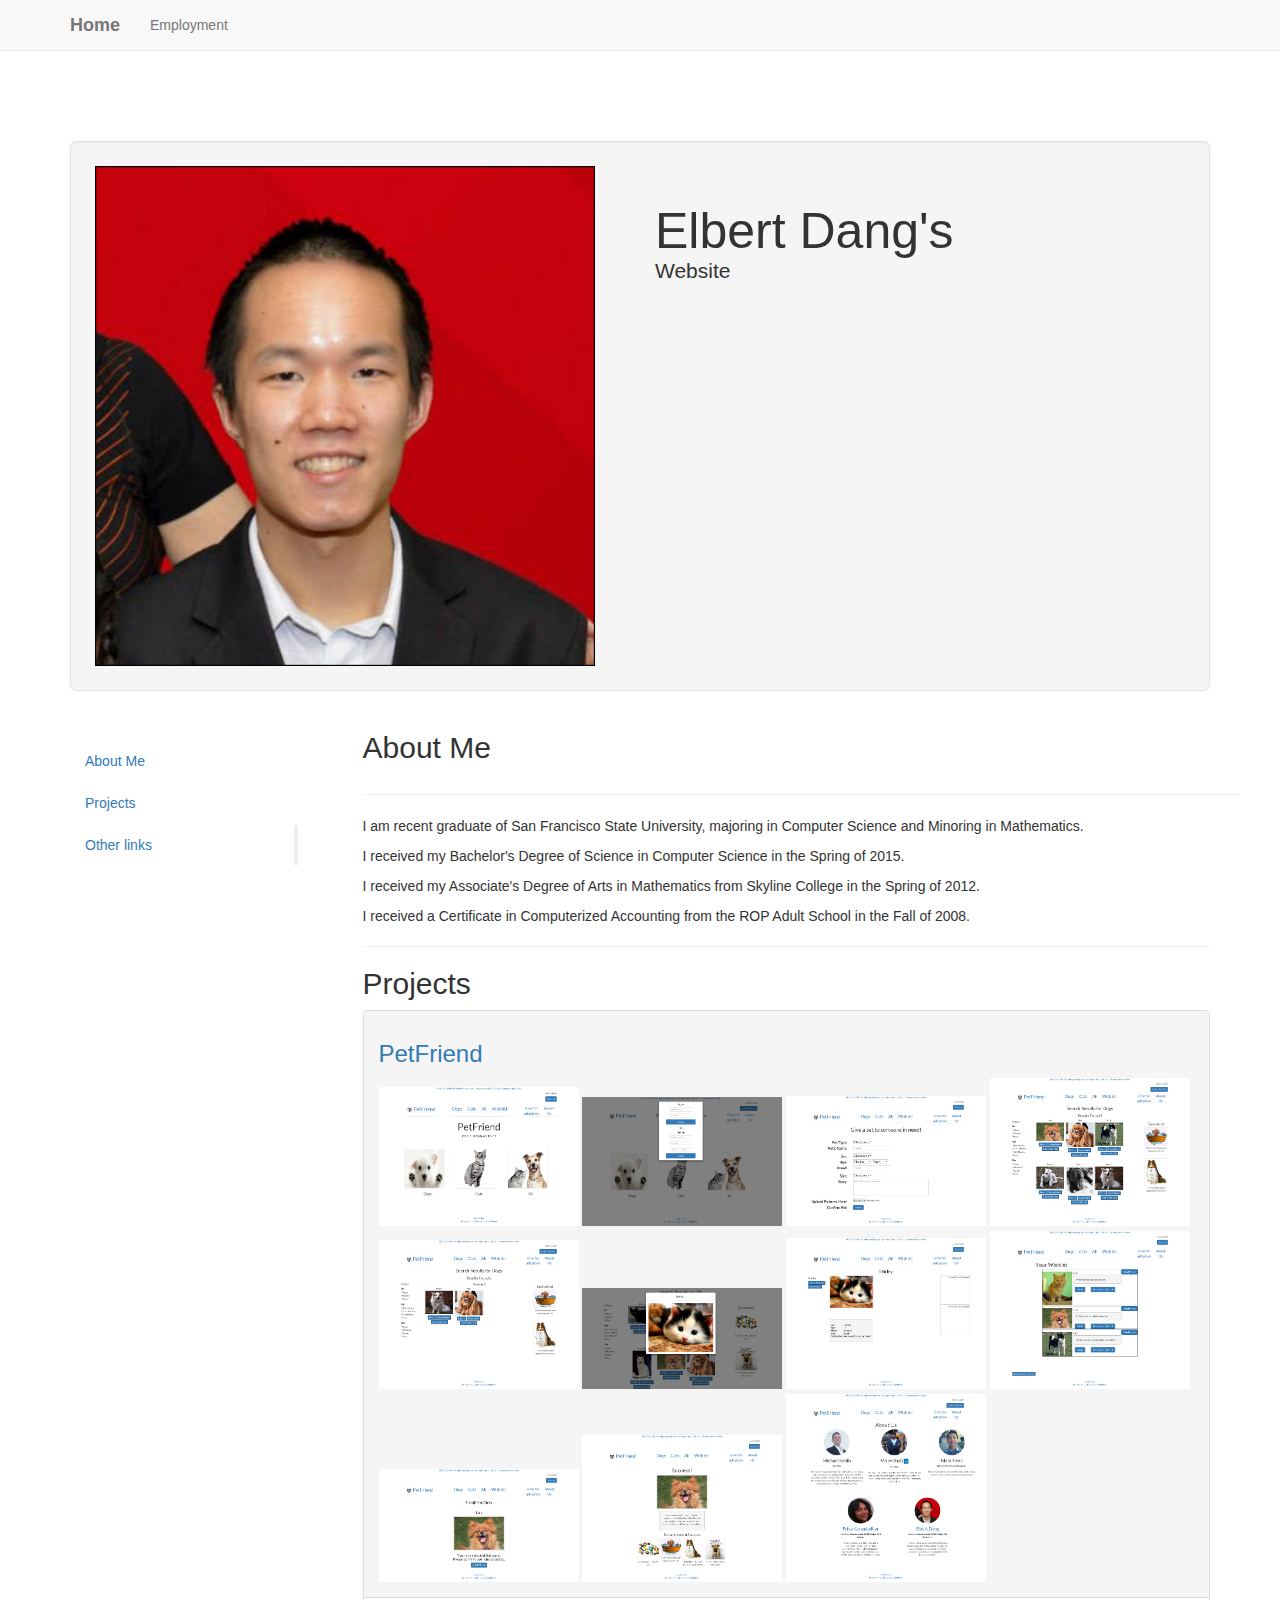
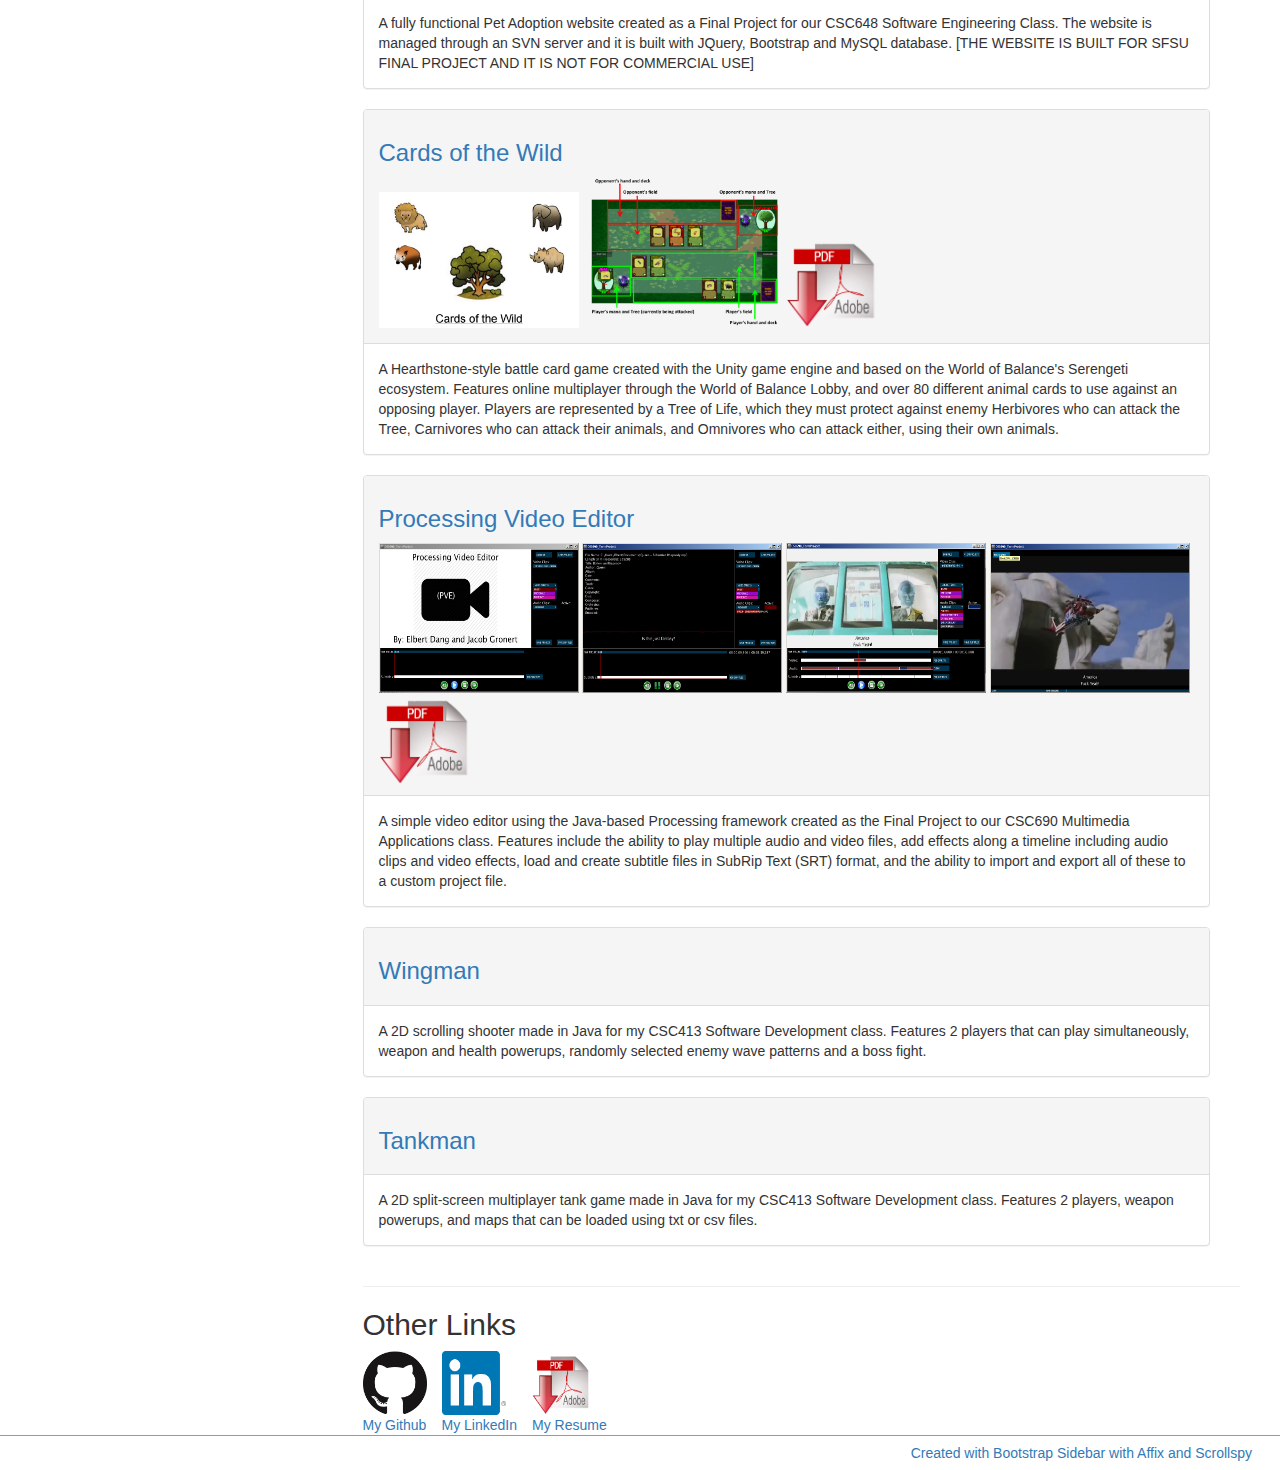
==== index.html @ b055cc34 "Page adjustments" ====
<!--<!DOCTYPE html>-->
<html lang="en">
    <head>
        <meta http-equiv="content-type" content="text/html; charset=UTF-8"> 
        <title>Elbert Dang's Website</title>
        <meta name="generator" content="Bootply" />
        <meta name="viewport" content="width=device-width, initial-scale=1, maximum-scale=1">
        <link href="assets/bootstrap.min.css" rel="stylesheet">
        <!--<link rel="stylesheet" href="http://maxcdn.bootstrapcdn.com/bootstrap/3.3.4/css/bootstrap.min.css">-->
        <link href="assets/style.css" rel="stylesheet">
        <link href="assets/ekko-lightbox.css" rel="stylesheet">
        <link rel="icon" type="image/ico" href="imgs/avatar2c.ico">
        <!--[if lt IE 9]>
          <script src="//html5shim.googlecode.com/svn/trunk/html5.js"></script>
        <![endif]-->


        <!-- CSS code from Bootply.com editor -->
        <style type="text/css">

            @media screen and (min-width: 768px) {
                #masthead h1 {
                    font-size: 50px;
                }
            }

            @media (min-width: 979px) {
                #sidebar.affix-top {
                    position: static;
                    margin-top:30px;
                    width:228px;
                }

                #sidebar.affix {
                    position: fixed;
                    top:70px;
                    width:228px;
                }
            }
        </style>
    </head>

    <!-- HTML code from Bootply.com editor -->

    <body  >


        <header class="navbar navbar-default navbar-fixed-top" role="banner">
            <div class="container">
                <div class="navbar-header">
                    <button class="navbar-toggle" type="button" data-toggle="collapse" data-target=".navbar-collapse">
                        <span class="sr-only">Toggle navigation</span>
                        <span class="icon-bar"></span>
                        <span class="icon-bar"></span>
                        <span class="icon-bar"></span>
                    </button>
                    <a href="/" class="navbar-brand active"><strong>Home</strong></a>
                </div>
                <nav class="collapse navbar-collapse" role="navigation">
                    <ul class="nav navbar-nav">
                        <li>
                            <a href="employment.html">Employment</a>
                        </li>
                    </ul>
                </nav>
            </div>
        </header>

        <div id="masthead">  
            <div class="container">
                <div class="row">

                    <div class="col-md-12">
                        <div class="well well-lg"> 
                            <div class="row">
                                <div class="col-sm-6">
                                    <img src="imgs/avatar2.png" class="img-responsive" width="500" height="500">
                                </div>
                                <div class="col-sm-6">
                                    <h1>Elbert Dang's
                                        <p class="lead">Website</p>
                                    </h1>
                                </div>
                            </div>
                        </div>
                    </div>

                </div> 
            </div><!-- /cont -->
        </div>

        <!-- Begin Body -->
        <div class="container">
            <div class="row">
                <div class="col-md-3" id="leftCol">

                    <ul class="nav nav-stacked" id="sidebar">
                        <li><a href="#sec0">About Me</a></li>
                        <li><a href="#sec2">Projects</a></li>
                        <li><a href="#sec3">Other links</a></li>
                    </ul>

                </div>  
                <div class="col-md-9">
                    <h2 id="sec0">About Me</h2>

                    <hr class="col-md-12">
                    <p>I am recent graduate of San Francisco State University, majoring in Computer Science and Minoring in Mathematics. </p>
                    <p>I received my Bachelor's Degree of Science in Computer Science in the Spring of 2015.</p>
                    <p>I received my Associate's Degree of Arts in Mathematics from Skyline College in the Spring of 2012.</p>
                    <p>I received a Certificate in Computerized Accounting from the ROP Adult School in the Fall of 2008.</p>

                    <hr>
                    <h2 id="sec2">Projects</h2>
                    <div class="row">  
                        <div class="col-md-12">
                            <div class="panel panel-default">
                                <div class="panel-heading">
                                    <a href="http://sfsuswe.com/~s15g10/" target="_blank">
                                        <h3>PetFriend</h3>                                        
                                    </a>
                                    <a class="images" href="imgs/PetFriend/Home.png" data-toggle="lightbox" data-gallery="PetFriend" data-title="Home Page">
                                    <img class="img-responsive" src="imgs/PetFriend/Home.png" alt="Pet" width="200" height="150">
                                    </a>
                                    <a class="images" href="imgs/PetFriend/LoginSignUp.png" data-toggle="lightbox" data-gallery="PetFriend" data-title="Login/Sign Up popup">
                                    <img class="img-responsive" src="imgs/PetFriend/LoginSignUp.png" alt="Pet" width="200" height="150">
                                    </a>                                    
                                    <a class="images" href="imgs/PetFriend/Adoption.png" data-toggle="lightbox" data-gallery="PetFriend" data-title="Adoption Page (Once Logged In)">
                                        <img class="img-responsive" src="imgs/PetFriend/Adoption.png" alt="Pet" width="200" height="150">
                                    </a>
                                    <a class="images" href="imgs/PetFriend/Search.png" data-toggle="lightbox" data-gallery="PetFriend" data-title="Search">
                                    <img class="img-responsive" src="imgs/PetFriend/Search.png" alt="Pet" width="200" height="150">
                                    </a>
                                    <a class="images" href="imgs/PetFriend/Filters.png" data-toggle="lightbox" data-gallery="PetFriend" data-title="Real-Time Filters">
                                    <img class="img-responsive" src="imgs/PetFriend/Filters.png" alt="Pet" width="200" height="150">
                                    </a>
                                    <a class="images" href="imgs/PetFriend/PhotoViewer.png" data-toggle="lightbox" data-gallery="PetFriend" data-title="Click on Pictures for Photo Viewer - Able to use arrow keys or click left/right">
                                    <img class="img-responsive" src="imgs/PetFriend/PhotoViewer.png" alt="Pet" width="200" height="150">
                                    </a>
                                    <a class="images" href="imgs/PetFriend/Details.png" data-toggle="lightbox" data-gallery="PetFriend" data-title="Pet Details Page">
                                    <img class="img-responsive" src="imgs/PetFriend/Details.png" alt="Pet" width="200" height="150">
                                    </a>
                                    <a class="images" href="imgs/PetFriend/Wishlist.png" data-toggle="lightbox" data-gallery="PetFriend" data-title="Wishlist Saved per Login">
                                    <img class="img-responsive" src="imgs/PetFriend/Wishlist.png" alt="Pet" width="200" height="150">
                                    </a>
                                    <a class="images" href="imgs/PetFriend/Confirm.png" data-toggle="lightbox" data-gallery="PetFriend" data-title="Adoption Confirmation">
                                    <img class="img-responsive" src="imgs/PetFriend/Confirm.png" alt="Pet" width="200" height="150">
                                    </a>
                                    <a class="images" href="imgs/PetFriend/Success.png" data-toggle="lightbox" data-gallery="PetFriend" data-title="Adoption Success Page">
                                    <img class="img-responsive" src="imgs/PetFriend/Success.png" alt="Pet" width="200" height="150">
                                    </a>
                                    <a class="images" href="imgs/PetFriend/About.png" data-toggle="lightbox" data-gallery="PetFriend" data-title="About Us">
                                    <img class="img-responsive" src="imgs/PetFriend/About.png" alt="Pet" width="200" height="150">
                                    </a>
                                    <!--<img src="imgs/logo_Sparkpoint.png" alt="SparkpointLogo" width="280" height="72">-->
                                </div>
                                <div class="panel-body">
                                    A fully functional Pet Adoption website created as a Final Project for our CSC648 Software Engineering Class. The website is managed through an SVN server and it is built with JQuery, Bootstrap and MySQL database. [THE WEBSITE IS BUILT FOR SFSU FINAL PROJECT AND IT IS NOT FOR COMMERCIAL USE]
                                </div>
                            </div>
                        </div>
                        <div class="col-md-12">
                            <div class="panel panel-default">
                                <div class="panel-heading">
                                    <a href="http://smurf.sfsu.edu/~wob/" target="_blank">
                                        <h3>Cards of the Wild</h3>
                                    </a>
                                    
                                    <a class="images" href="imgs/CoW/CoW.png" data-toggle="lightbox" data-gallery="cow">
                                    <img class="img-responsive" src="imgs/CoW/CoW.png" alt="CoW" width="200" height="150">
                                    </a>
                                    <a class="images" href="imgs/CoW/field.png" data-toggle="lightbox" data-gallery="cow" data-title="Playing field">
                                        <img class="img-responsive" src="imgs/CoW/field.png" alt="field" width="200" height="150">
                                    </a>
                                    <a class="images" href="imgs/CoW/Elbert Final Individual Documentation.pdf"  target="_blank">
                                        <img class="img-responsive" src="imgs/logo/PDFdl.gif" alt="Individual Documentation" width="100" height="150">
                                    </a>
                                </div>
                                <div class="panel-body">
                                    A Hearthstone-style battle card game created with the Unity game engine and based 
                                    on the World of Balance's Serengeti ecosystem. Features online multiplayer through
                                    the World of Balance Lobby, and over 80 different animal cards to use against an
                                    opposing player. Players are represented by a Tree of Life, which they must protect
                                    against enemy Herbivores who can attack the Tree, Carnivores who can attack their
                                    animals, and Omnivores who can attack either, using their own animals.
                                </div>
                            </div>
                        </div>
                        <div class="col-md-12">
                            <div class="panel panel-default">
                                <div class="panel-heading">
                                    <a href="http://mirix5.github.io/processingvideoeditor/" target="_blank">
                                        <h3>Processing Video Editor</h3>
                                    </a>
                                    <a class="images" href="imgs/PVE/PVE.png" data-toggle="lightbox" data-gallery="pve">
                                    <img src="imgs/PVE/PVE.png" alt="PVEDefault" width="200" height="150">
                                    </a>
                                    <a class="images" href="imgs/PVE/AudOnly.png" data-toggle="lightbox" data-gallery="pve" data-title="Audio Only Mode">
                                        <img src="imgs/PVE/AudOnly.png" alt="PVEDefault" width="200" height="150">
                                    </a>
                                    <a class="images" href="imgs/PVE/VidEffects.png" data-toggle="lightbox" data-gallery="pve" data-title="Customizable Video effects on Timeline">
                                        <img src="imgs/PVE/VidEffects.png" alt="PVEDefault" width="200" height="150">
                                    </a>
                                    <a class="images" href="imgs/PVE/fullscreen.png" data-toggle="lightbox" data-gallery="pve" data-title="Fullscreen Mode">
                                        <img src="imgs/PVE/fullscreen.png" alt="PVEDefault" width="200" height="150">
                                    </a>
                                    <a class="images" href="imgs/PVE/PVE Project Report.pdf"  target="_blank">
                                        <img class="img-responsive" src="imgs/logo/PDFdl.gif" alt="Project Report" width="100" height="150">
                                    </a>
                                </div>
                                <div class="panel-body">
                                    A simple video editor using the Java-based Processing framework created as the 
                                    Final Project to our CSC690 Multimedia Applications class. Features include the 
                                    ability to play multiple audio and video files, add effects along a timeline 
                                    including audio clips and video effects, load and create subtitle files in SubRip 
                                    Text (SRT) format, and the ability to import and export all of these to a custom 
                                    project file.
                                </div>
                            </div>
                        </div>
                        <div class="col-md-12">
                            <div class="panel panel-default">
                                <div class="panel-heading">
                                    <a href="wingman.html" target="_blank">
                                        <h3>Wingman</h3>                                        
                                    </a>
                                    <!--<img src="imgs/logo_Sparkpoint.png" alt="SparkpointLogo" width="280" height="72">-->
                                </div>
                                <div class="panel-body">
                                    A 2D scrolling shooter made in Java for my CSC413 Software Development class.
                                    Features 2 players that can play simultaneously, weapon and health powerups,
                                    randomly selected enemy wave patterns and a boss fight.
                                </div>
                            </div>
                        </div>
                        <div class="col-md-12">
                            <div class="panel panel-default">
                                <div class="panel-heading">
                                    <a href="tankgame.html" target="_blank">
                                        <h3>Tankman</h3>
                                    </a>
                                </div>
                                <div class="panel-body">
                                    A 2D split-screen multiplayer tank game made in Java for my CSC413 Software Development
                                    class. Features 2 players, weapon powerups, and maps that can be loaded using txt or csv
                                    files.
                                </div>
                            </div>
                        </div>
                    </div>


                    <hr class="col-md-12">


                    <h2 id="sec3">Other Links</h2>
                    <div style="float:left; display:inline-block;">
                        <div style="float:left; margin-right: 15px;">
                            <a href="https://github.com/NetNGames" target="_blank">
                                <img src="imgs/logo/GitHub.png" alt="Git" width="64" height="64">
                                <div class="caption">
                                    My Github
                                </div>
                            </a>

                        </div>
                        <div style="float:left; margin-right: 15px;">
                            <a href="https://www.linkedin.com/pub/elbert-dang/91/34b/873" target="_blank">
                                <img src="imgs/logo/In.png" alt="Linked" width="64" height="64">
                                <div class="caption">
                                    My LinkedIn
                                </div>
                            </a>
                        </div>
                        <div style="float:left; margin-right: 15px;">
                            <a href="assets/Elbert Resume.pdf" target="_blank">
                                <img src="imgs/logo/PDFdl.gif" alt="AdobePDF" width="64" height="64">
                                <div class="caption">
                                    My Resume
                                </div>                                
                            </a>
                        </div>
                    </div>
                </div> 
            </div>
        </div>








        <!-- JavaScript jQuery code from Bootply.com editor -->
        <script type='text/javascript' src="//ajax.googleapis.com/ajax/libs/jquery/2.0.2/jquery.min.js"></script>
        <script type='text/javascript' src="assets/bootstrap.min.js"></script>
        <script type='text/javascript'>

            $(document).ready(function() {

                $('#sidebar').affix({
                    offset: {
                        top: 235
                    }
                });

                var $body = $(document.body);
                var navHeight = $('.navbar').outerHeight(true) + 10;
                $body.scrollspy({
                    target: '#leftCol',
                    offset: navHeight
                });

                /* smooth scrolling sections */
                $('a[href*=#]:not([href=#])').click(function() {
                    if (location.pathname.replace(/^\//, '') == this.pathname.replace(/^\//, '') && location.hostname == this.hostname) {
                        var target = $(this.hash);
                        target = target.length ? target : $('[name=' + this.hash.slice(1) + ']');
                        if (target.length) {
                            $('html,body').animate({
                                scrollTop: target.offset().top - 50
                            }, 1000);
                            return false;
                        }
                    }
                });

            });

        </script>
        <script src="assets/jquery.js"></script>
        <script src="assets/bootstrap.min.js"></script>
        <script src="assets/ekko-lightbox.js"></script>

        <script type="text/javascript">
            $(document).ready(function ($) {
                // delegate calls to data-toggle="lightbox"
                $(document).delegate('*[data-toggle="lightbox"]', 'click', function(event) {
                    event.preventDefault();
                    return $(this).ekkoLightbox({
                        onShown: function() {
                            if (window.console) {
                                return console.log('Checking our the events huh?');
                            }
                        },
						onNavigate: function(direction, itemIndex) {
                            if (window.console) {
                                return console.log('Navigating '+direction+'. Current item: '+itemIndex);
                            }
						}
                    });
                });



            });
        </script>
        <div id="footer">
            <ul>
                <li><a href="http://bootply.com/100983">Created with Bootstrap Sidebar with Affix and Scrollspy</a></li>
                <!--<li><a href="assets/bootply.html">Download template here</a></li>-->
            </ul>
        </div>
            </body>
</html>
---- assets/style.css ----
/* 
    Created on : May 26, 2015, 2:47:11 PM
    Author     : Elbert
*/

body {
    padding-top:50px;
}

#masthead {
    min-height:250px;
}

#masthead h1 {
    font-size: 30px;
    line-height: 1;
    padding-top:20px;
}

#masthead .well {
    margin-top:8%;
}

.navbar-bright {
    background-color:#111155;
    color:#fff;
}

.affix-top,.affix{
    position: static;
}

#sidebar li.active {
    border:0 #eee solid;
    border-right-width:4px;
}
div#footer
{
    clear: both;
    padding: .5em 1em;
    border-top: 1px solid #999;
    text-align: right;
}

div#footer ul
{
    padding: 0;
    margin: 0;
    list-style-type: none;
}

div#footer li
{
    display: inline;
    margin-right: 1em;
}
.images
{
    display:inline-block;
}
h4
{
    text-align: center;
}
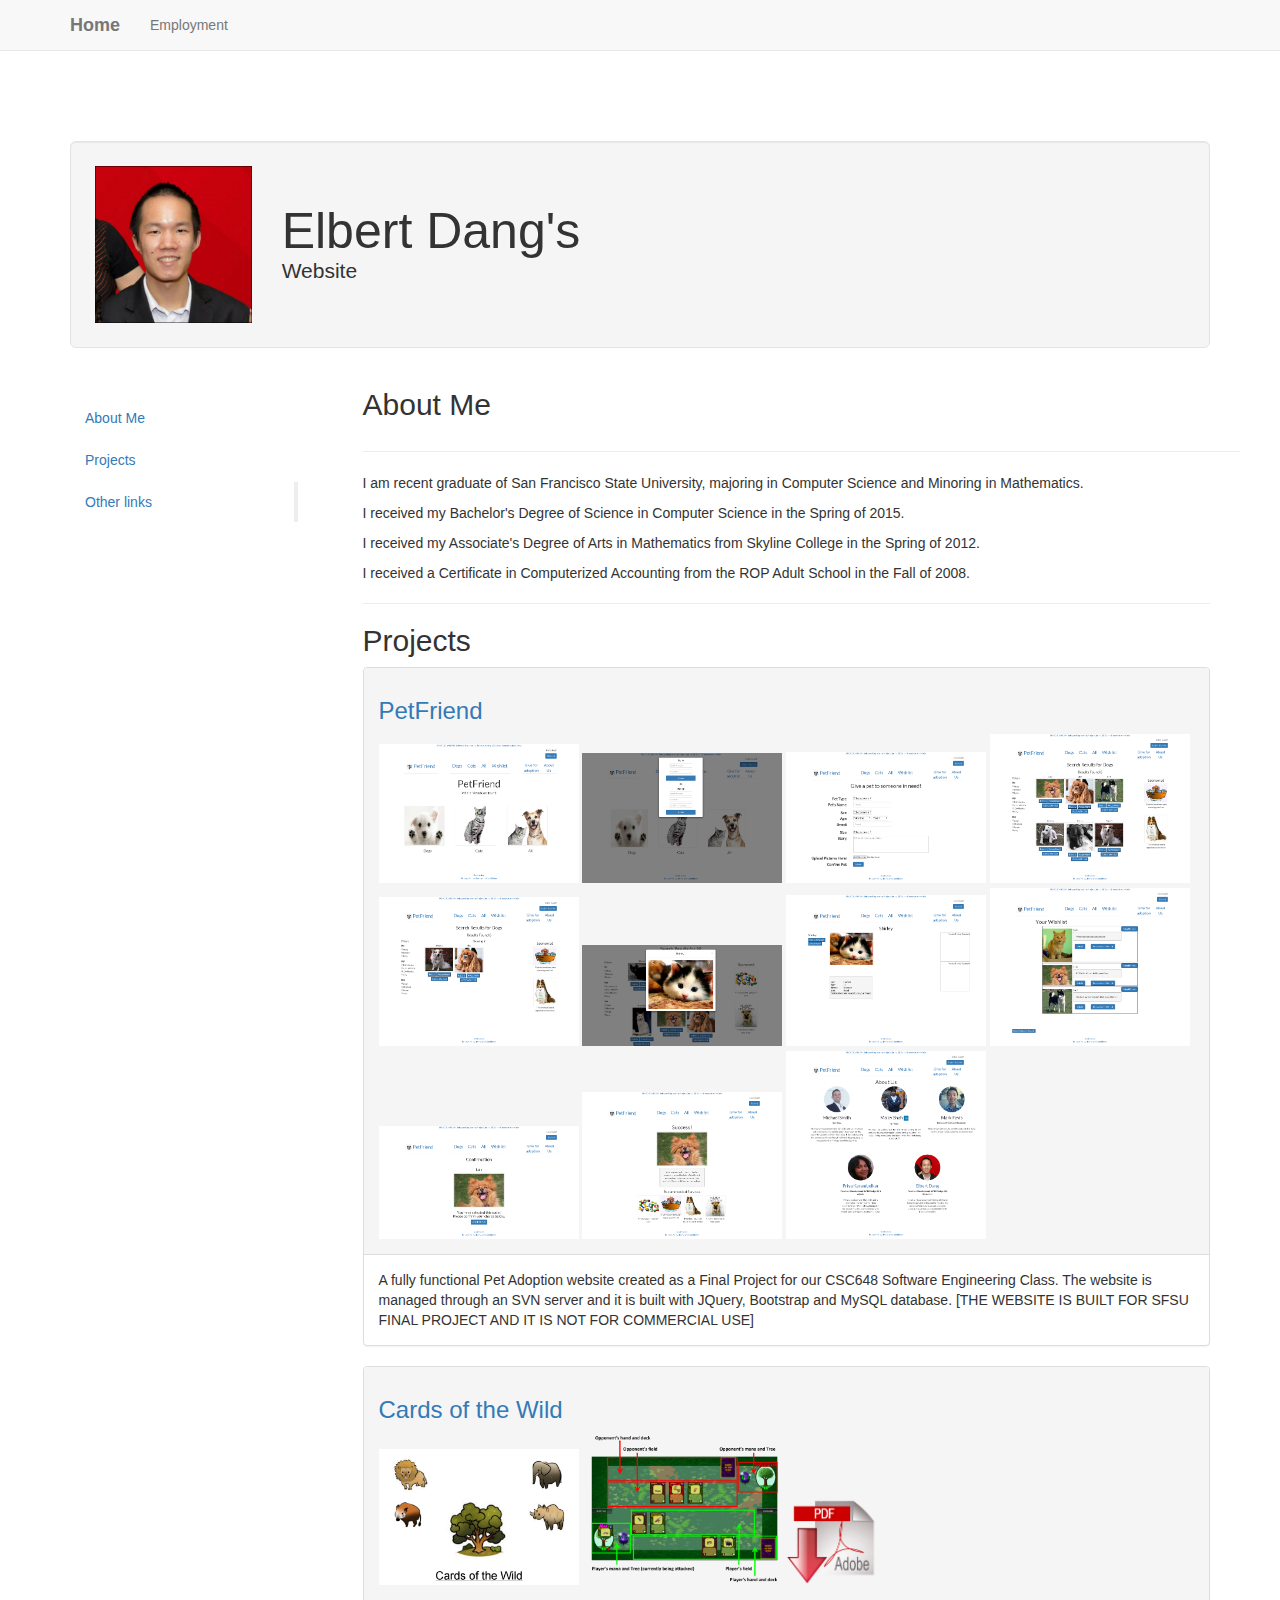
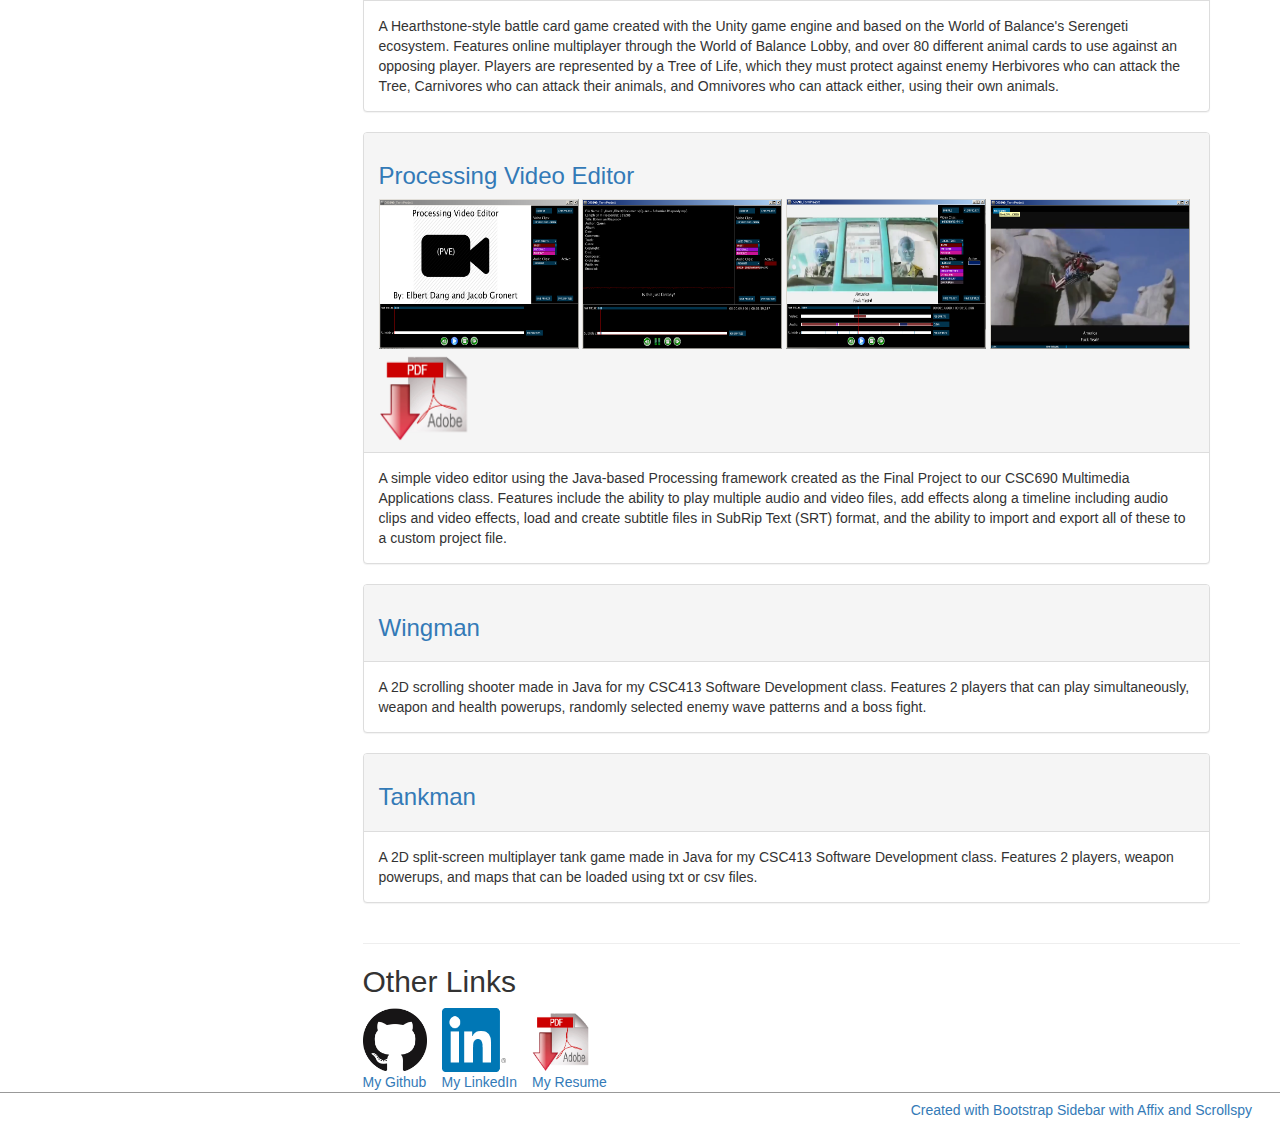
==== commit d1324cff: "Lightbox downgrade" ====
--- a/index.html
+++ b/index.html
@@ -9,7 +9,7 @@
         <!--<link rel="stylesheet" href="http://maxcdn.bootstrapcdn.com/bootstrap/3.3.4/css/bootstrap.min.css">-->
         <link href="assets/style.css" rel="stylesheet">
         <link href="assets/ekko-lightbox.css" rel="stylesheet">
-        <link rel="icon" type="image/ico" href="imgs/avatar2c.ico">
+        <link rel="icon" type="image/ico" href="imgs/avatar2c.png">
         <!--[if lt IE 9]>
           <script src="//html5shim.googlecode.com/svn/trunk/html5.js"></script>
         <![endif]-->
@@ -73,7 +73,7 @@
                     <div class="col-md-12">
                         <div class="well well-lg"> 
                             <div class="row">
-                                <div class="col-sm-6">
+                                <div class="col-sm-2">
                                     <img src="imgs/avatar2.png" class="img-responsive" width="500" height="500">
                                 </div>
                                 <div class="col-sm-6">
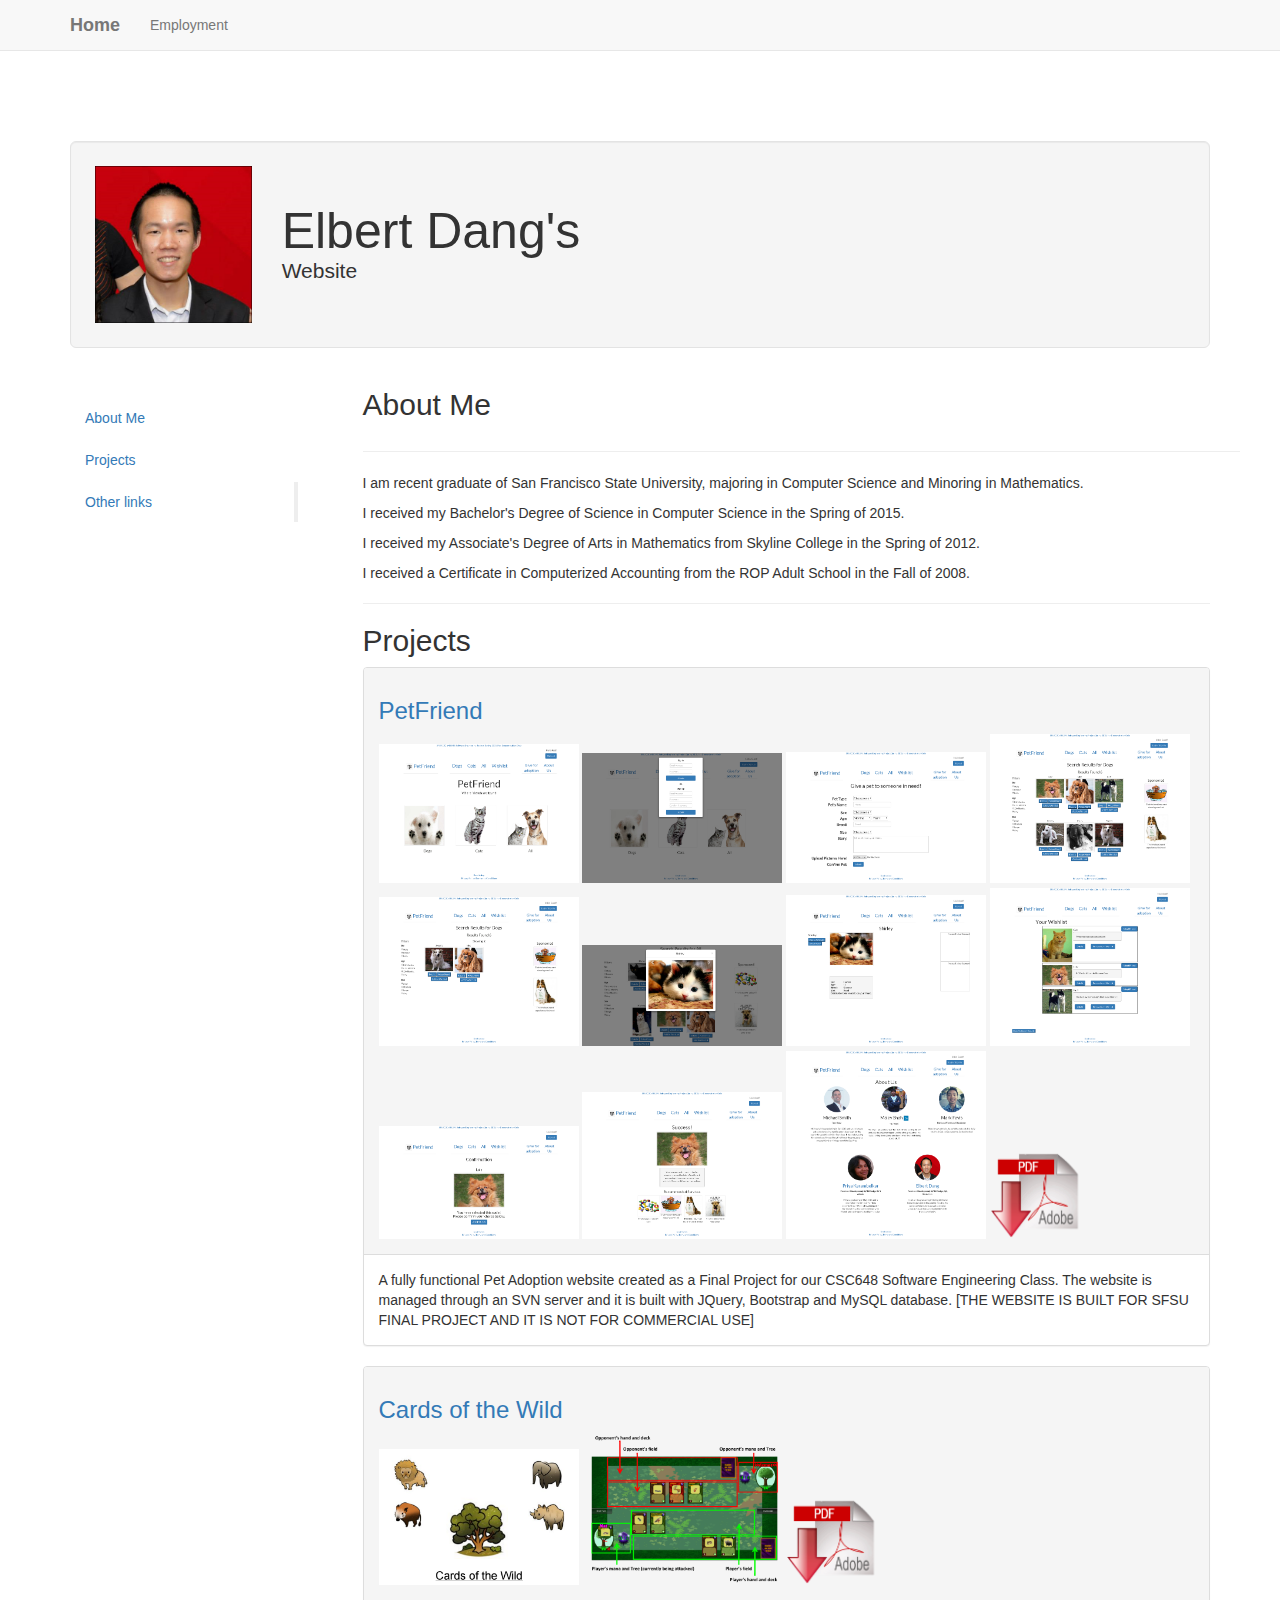
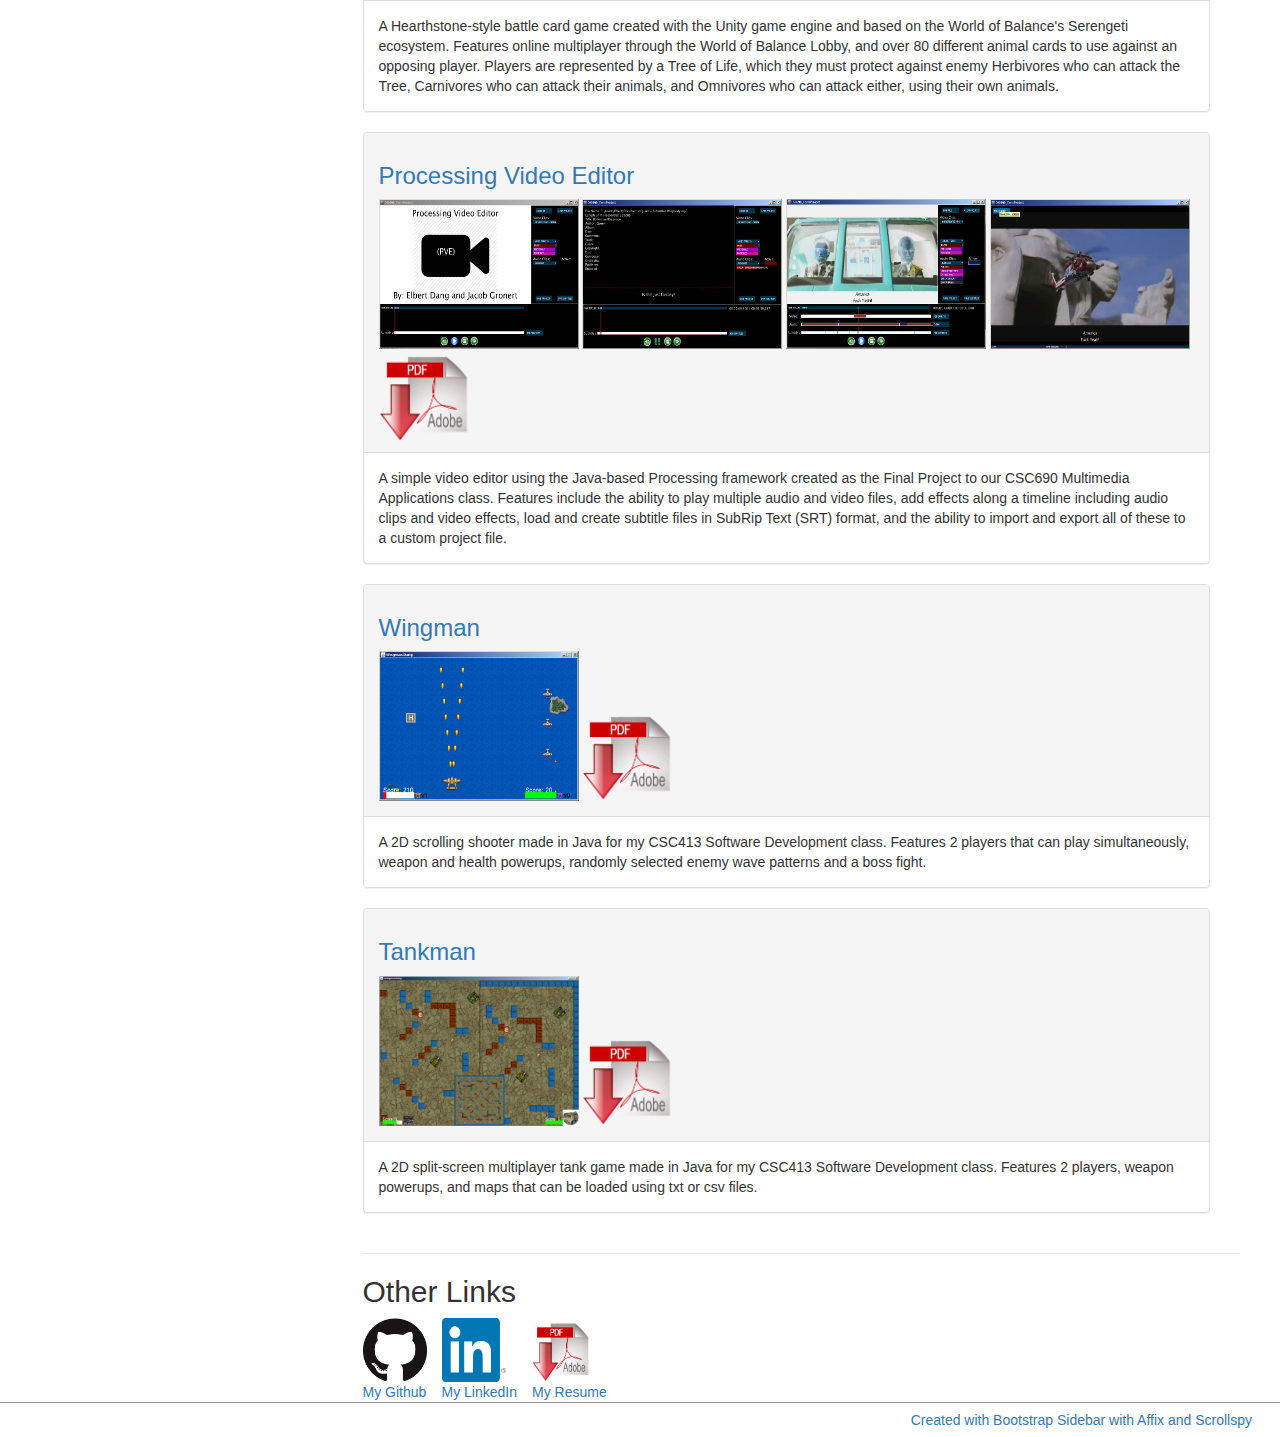
==== commit c34206f2: "Added Pictures and Documentation" ====
--- a/index.html
+++ b/index.html
@@ -152,7 +152,9 @@
                                     <a class="images" href="imgs/PetFriend/About.png" data-toggle="lightbox" data-gallery="PetFriend" data-title="About Us">
                                     <img class="img-responsive" src="imgs/PetFriend/About.png" alt="Pet" width="200" height="150">
                                     </a>
-                                    <!--<img src="imgs/logo_Sparkpoint.png" alt="SparkpointLogo" width="280" height="72">-->
+                                    <a class="images" href="imgs/Petfriend/Milestone3Group10.pdf"  target="_blank">
+                                        <img class="img-responsive" src="imgs/logo/PDFdl.gif" alt="Milestone3" width="100" height="150">
+                                    </a>
                                 </div>
                                 <div class="panel-body">
                                     A fully functional Pet Adoption website created as a Final Project for our CSC648 Software Engineering Class. The website is managed through an SVN server and it is built with JQuery, Bootstrap and MySQL database. [THE WEBSITE IS BUILT FOR SFSU FINAL PROJECT AND IT IS NOT FOR COMMERCIAL USE]
@@ -192,7 +194,7 @@
                                     <a href="http://mirix5.github.io/processingvideoeditor/" target="_blank">
                                         <h3>Processing Video Editor</h3>
                                     </a>
-                                    <a class="images" href="imgs/PVE/PVE.png" data-toggle="lightbox" data-gallery="pve">
+                                    <a class="images" href="imgs/PVE/PVE.png" data-toggle="lightbox" data-gallery="pve" data-title="Program Start">
                                     <img src="imgs/PVE/PVE.png" alt="PVEDefault" width="200" height="150">
                                     </a>
                                     <a class="images" href="imgs/PVE/AudOnly.png" data-toggle="lightbox" data-gallery="pve" data-title="Audio Only Mode">
@@ -224,7 +226,12 @@
                                     <a href="wingman.html" target="_blank">
                                         <h3>Wingman</h3>                                        
                                     </a>
-                                    <!--<img src="imgs/logo_Sparkpoint.png" alt="SparkpointLogo" width="280" height="72">-->
+                                    <a class="images" href="imgs/Games/Wingman.png" data-toggle="lightbox" data-gallery="wing">
+                                    <img class="img-responsive" src="imgs/Games/Wingman.png" alt="CoW" width="200" height="150">
+                                    </a>
+                                    <a class="images" href="imgs/Games/Elbert Class Presentation.pdf"  target="_blank">
+                                        <img class="img-responsive" src="imgs/logo/PDFdl.gif" alt="Presentation" width="100" height="150">
+                                    </a>
                                 </div>
                                 <div class="panel-body">
                                     A 2D scrolling shooter made in Java for my CSC413 Software Development class.
@@ -238,6 +245,12 @@
                                 <div class="panel-heading">
                                     <a href="tankgame.html" target="_blank">
                                         <h3>Tankman</h3>
+                                    </a>
+                                    <a class="images" href="imgs/Games/Tank.png" data-toggle="lightbox" data-gallery="tank">
+                                    <img class="img-responsive" src="imgs/Games/Tank.png" alt="CoW" width="200" height="150">
+                                    </a>
+                                    <a class="images" href="imgs/Games/Elbert Class Presentation.pdf"  target="_blank">
+                                        <img class="img-responsive" src="imgs/logo/PDFdl.gif" alt="Presentation" width="100" height="150">
                                     </a>
                                 </div>
                                 <div class="panel-body">
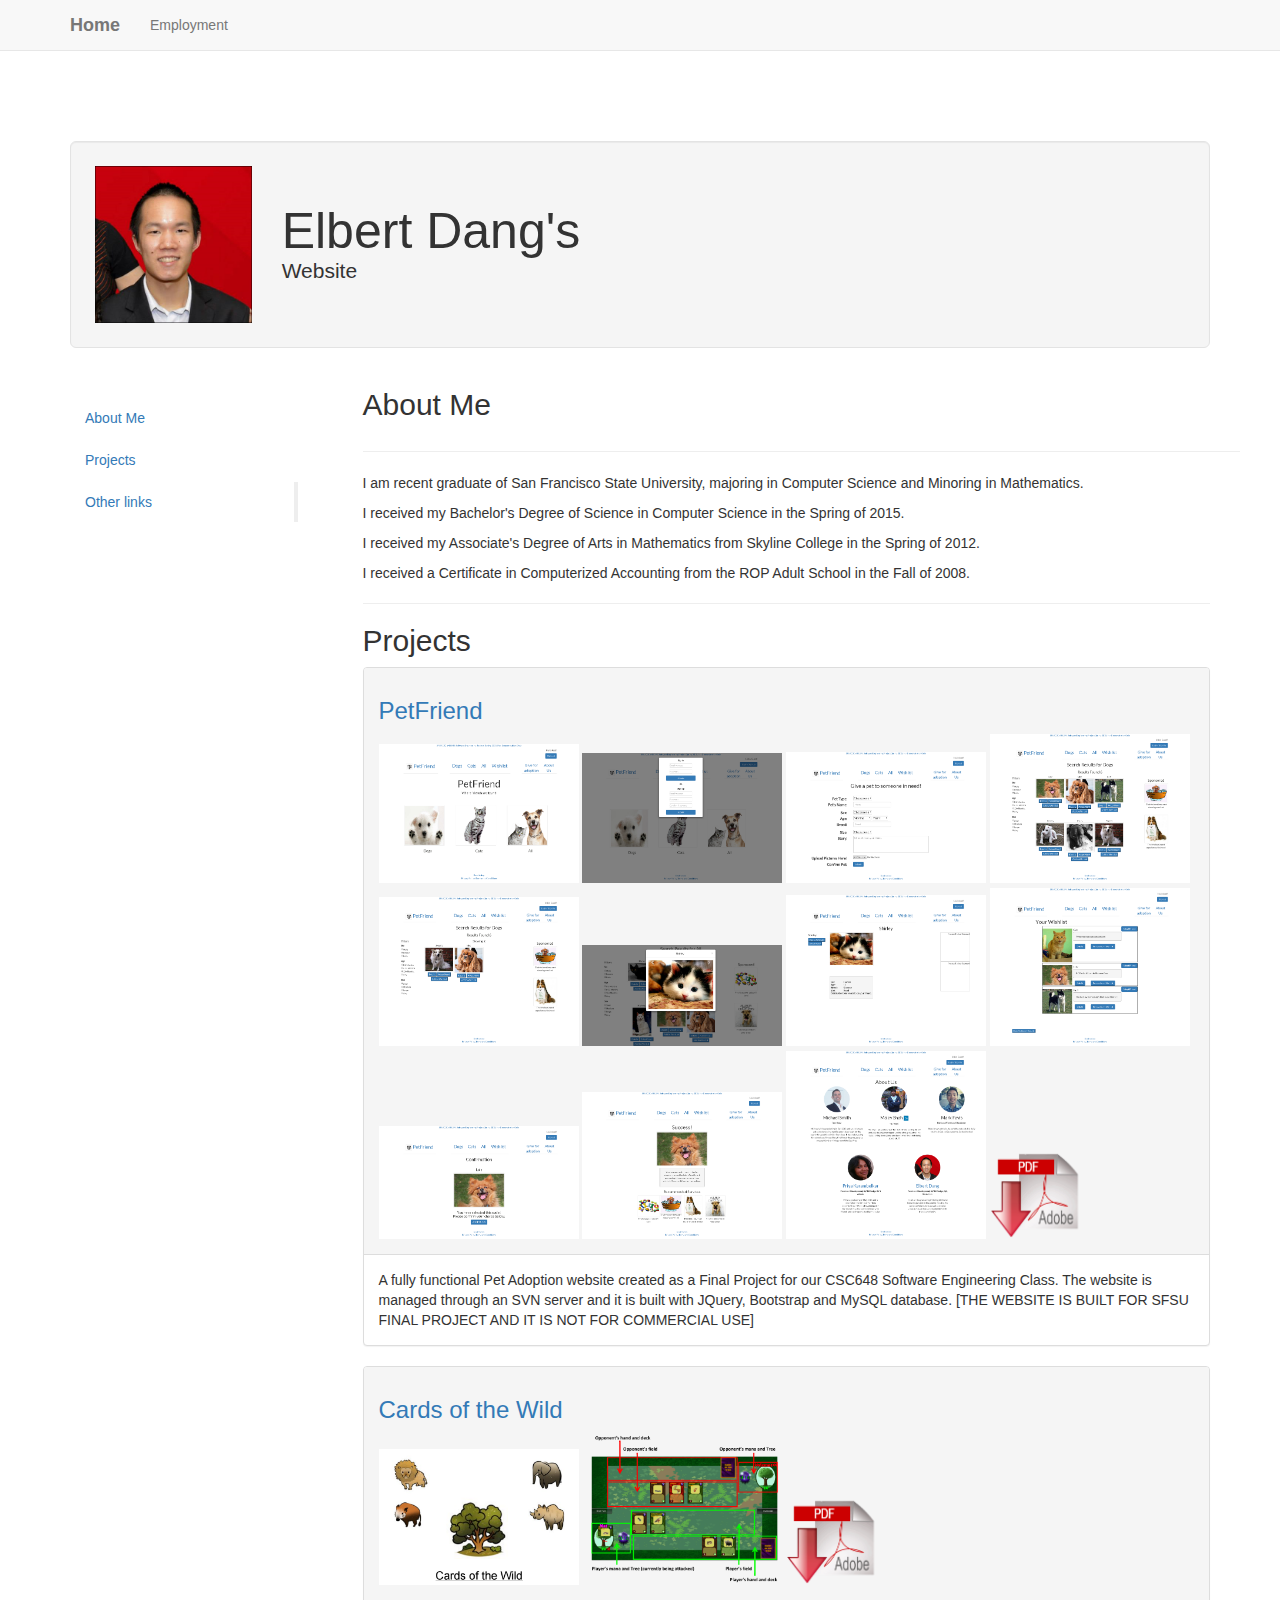
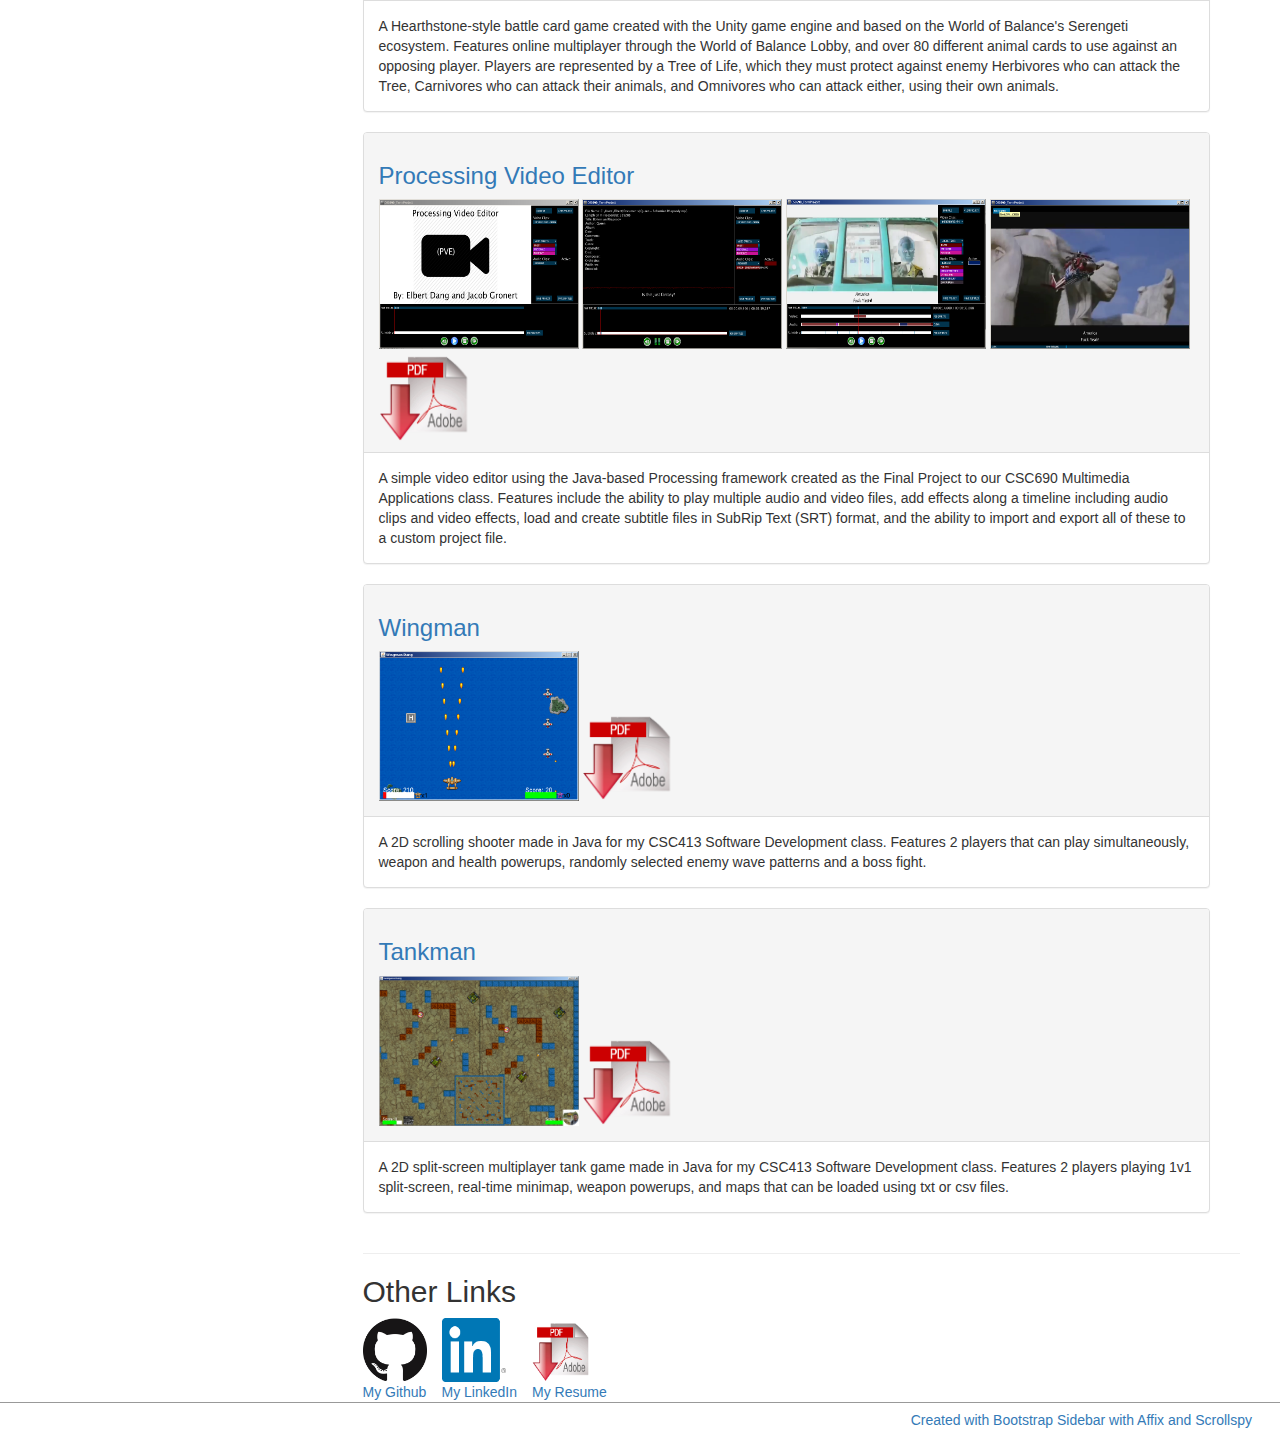
==== commit 0b5d6f1a: "Update Tankman description" ====
--- a/index.html
+++ b/index.html
@@ -255,8 +255,8 @@
                                 </div>
                                 <div class="panel-body">
                                     A 2D split-screen multiplayer tank game made in Java for my CSC413 Software Development
-                                    class. Features 2 players, weapon powerups, and maps that can be loaded using txt or csv
-                                    files.
+                                    class. Features 2 players playing 1v1 split-screen, real-time minimap, weapon powerups, 
+                                    and maps that can be loaded using txt or csv files.
                                 </div>
                             </div>
                         </div>
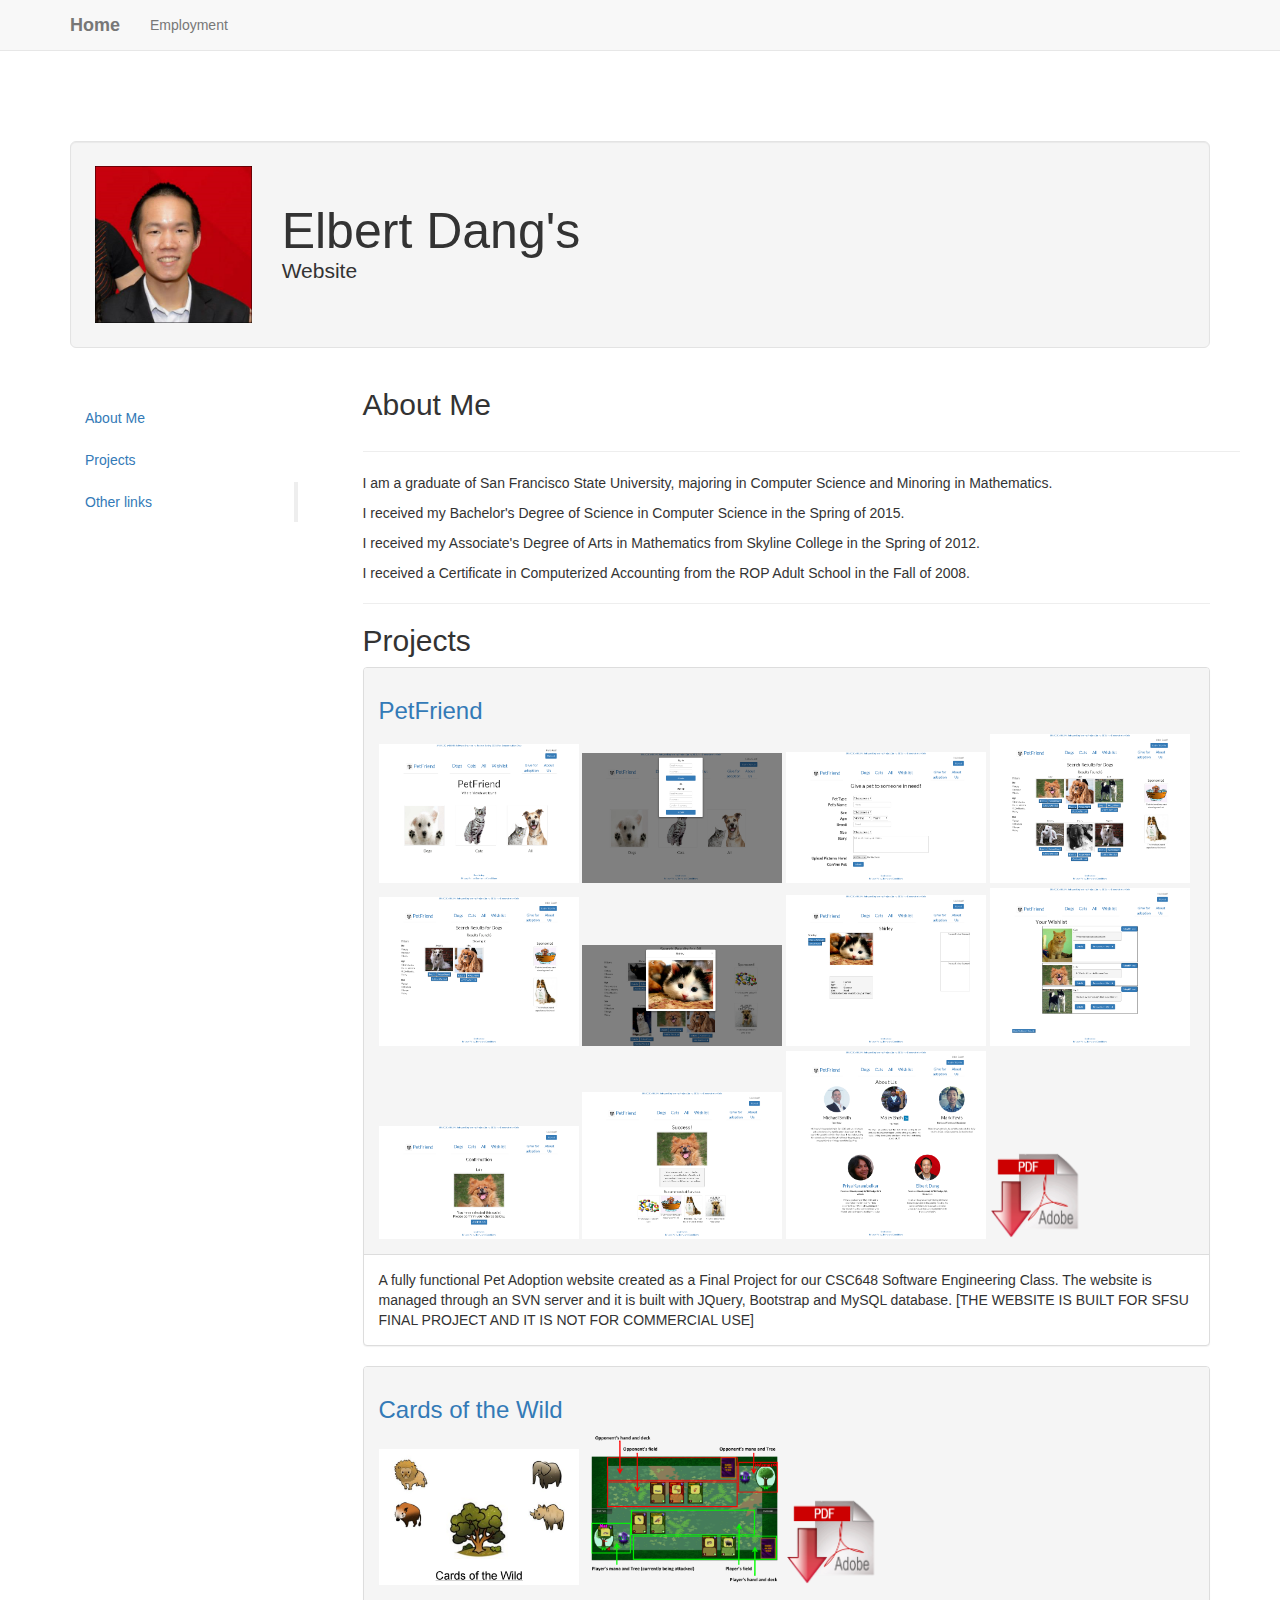
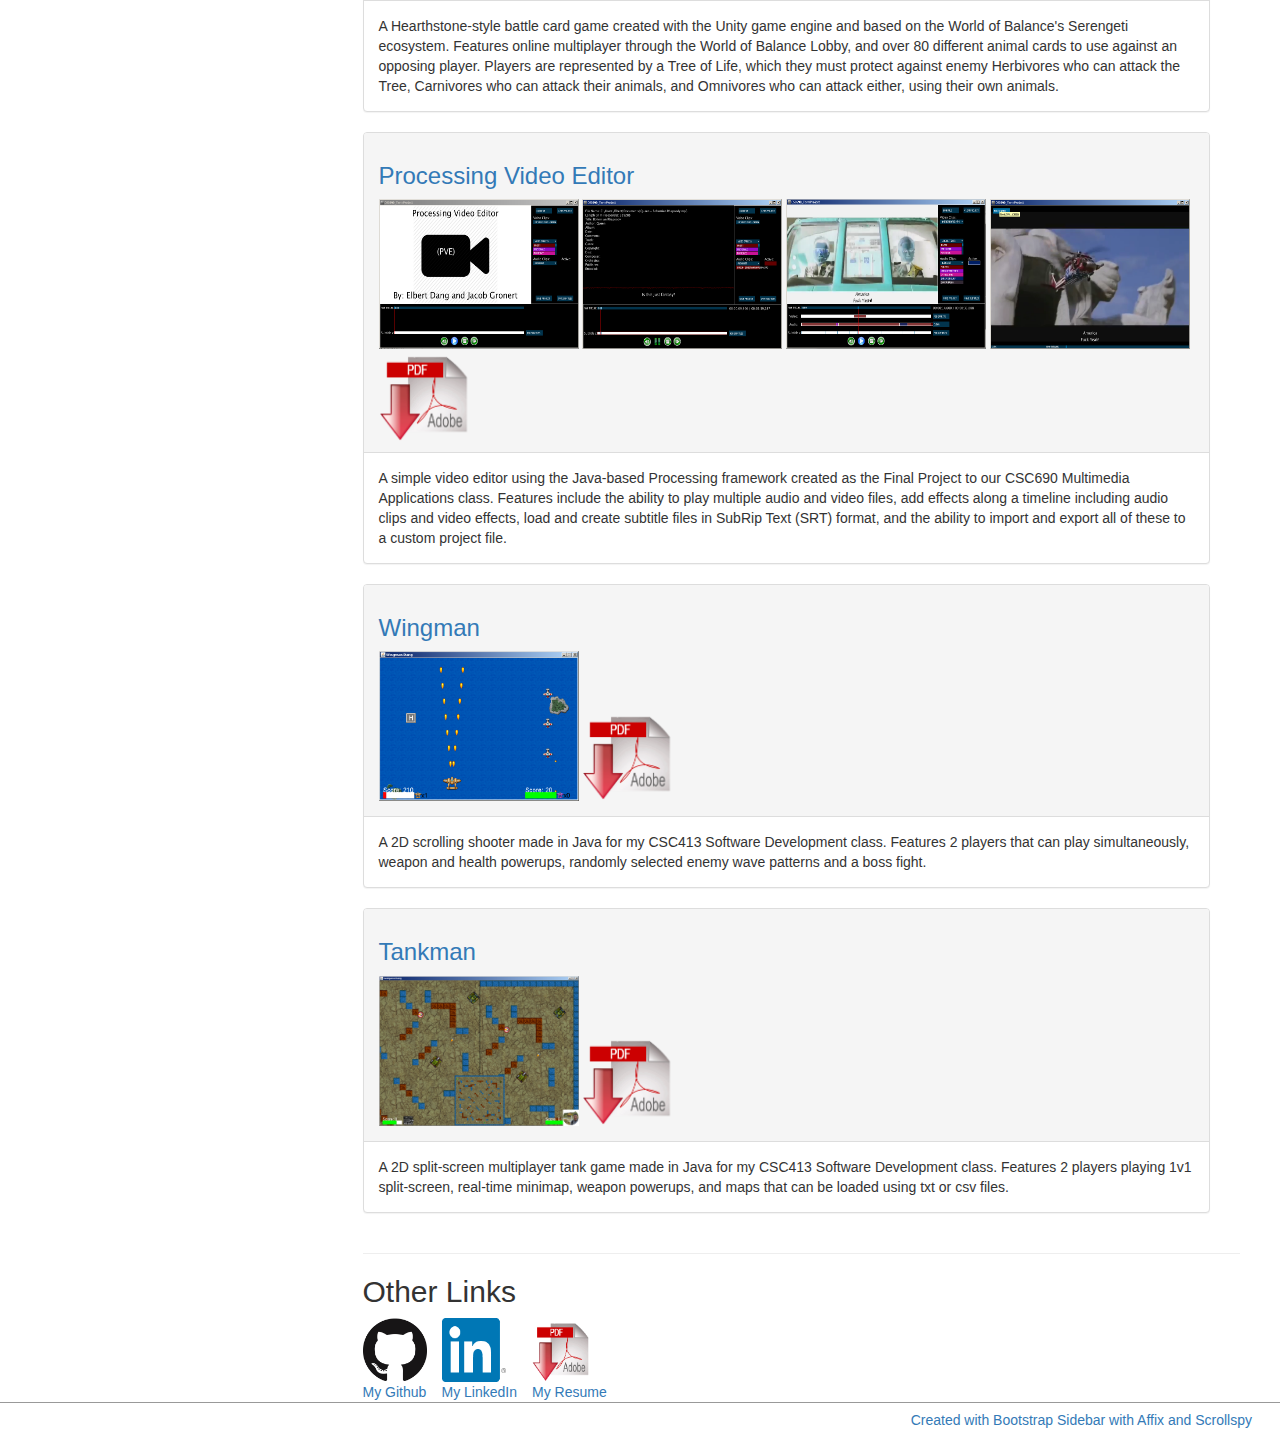
==== commit c1387ac1: "Update Employment Descriptions" ====
--- a/index.html
+++ b/index.html
@@ -105,7 +105,7 @@
                     <h2 id="sec0">About Me</h2>
 
                     <hr class="col-md-12">
-                    <p>I am recent graduate of San Francisco State University, majoring in Computer Science and Minoring in Mathematics. </p>
+                    <p>I am a graduate of San Francisco State University, majoring in Computer Science and Minoring in Mathematics. </p>
                     <p>I received my Bachelor's Degree of Science in Computer Science in the Spring of 2015.</p>
                     <p>I received my Associate's Degree of Arts in Mathematics from Skyline College in the Spring of 2012.</p>
                     <p>I received a Certificate in Computerized Accounting from the ROP Adult School in the Fall of 2008.</p>
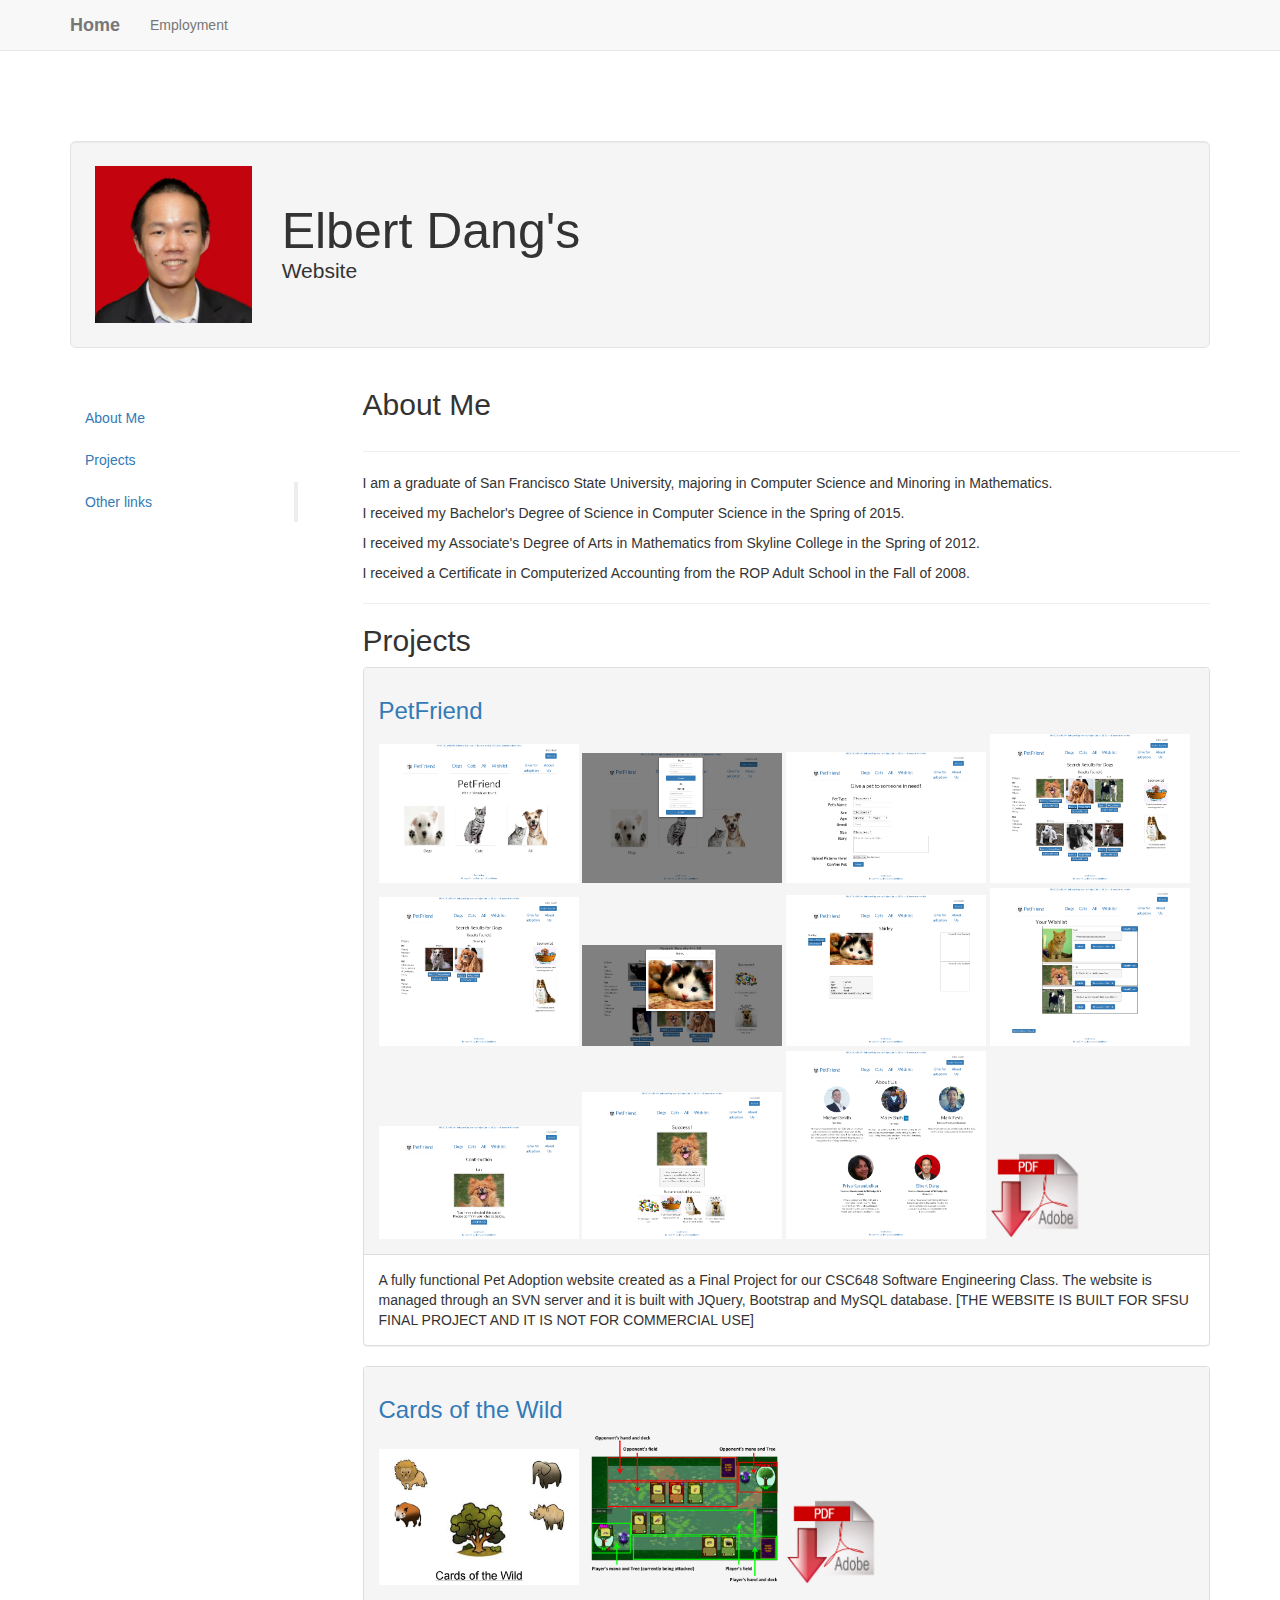
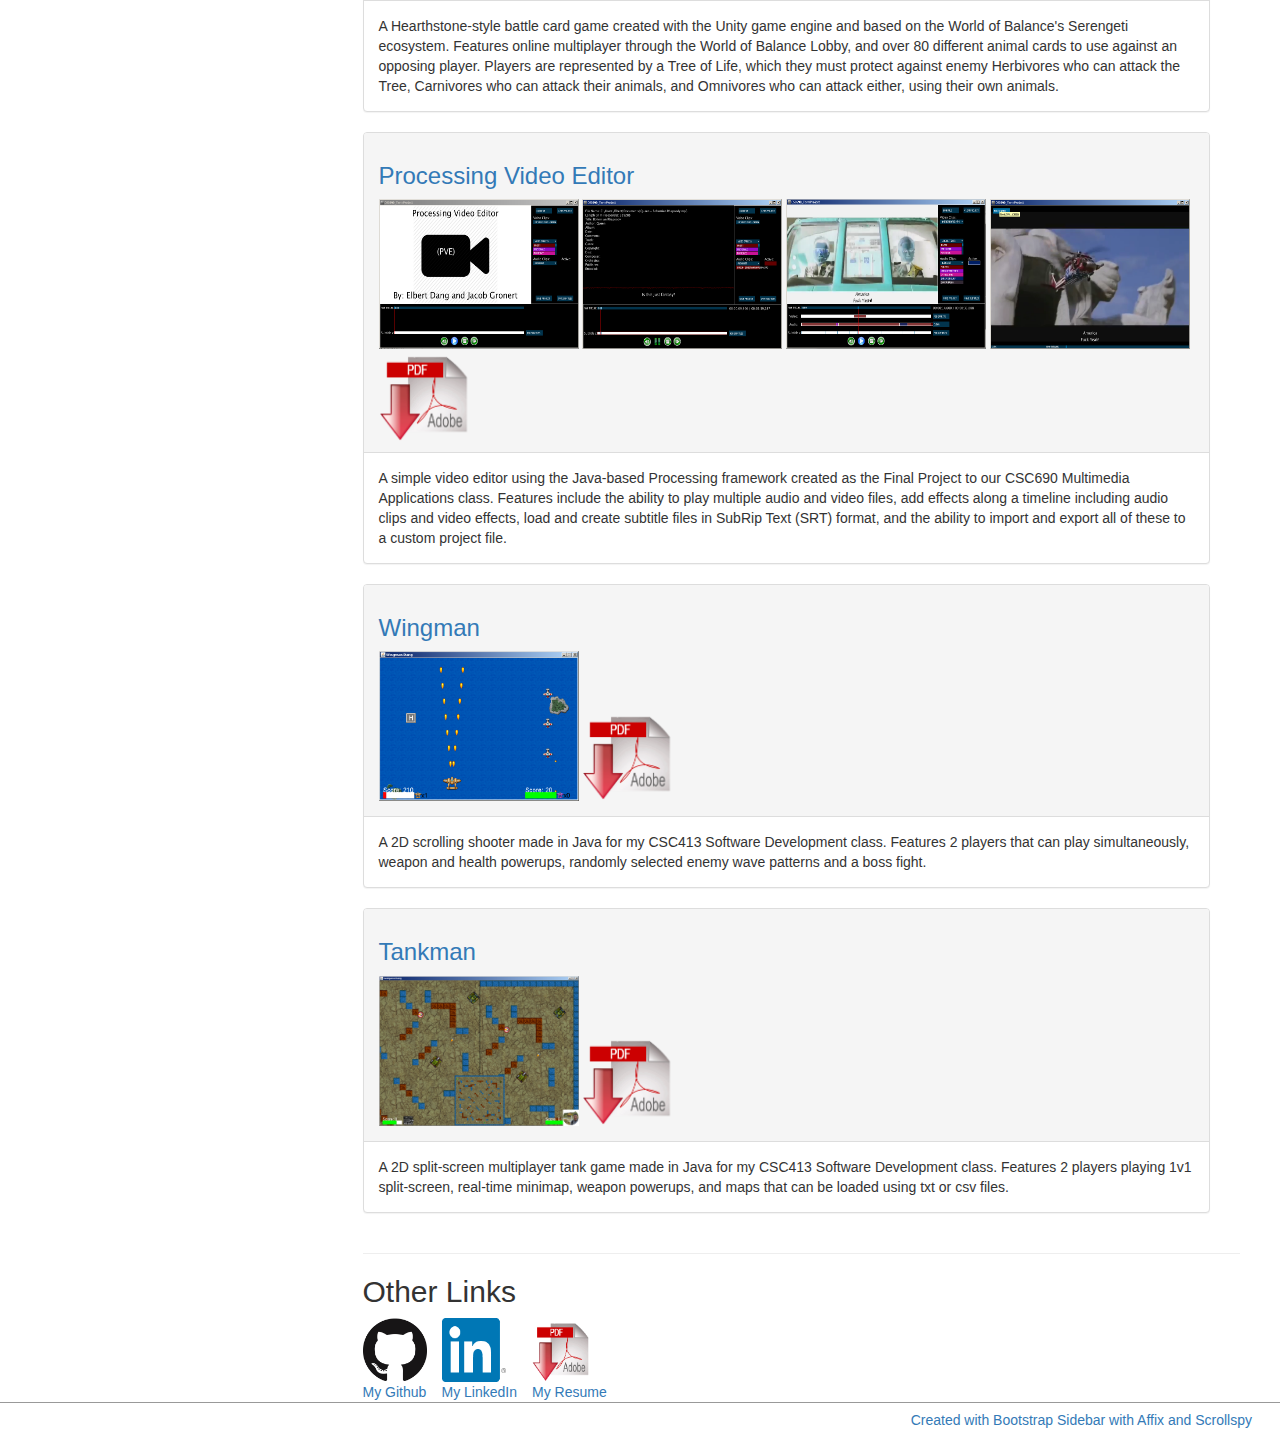
==== commit ce33c97e: "Updated Avatar and Resume" ====
--- a/index.html
+++ b/index.html
@@ -74,7 +74,7 @@
                         <div class="well well-lg"> 
                             <div class="row">
                                 <div class="col-sm-2">
-                                    <img src="imgs/avatar2.png" class="img-responsive" width="500" height="500">
+                                    <img src="imgs/avatar4.png" class="img-responsive" width="500" height="500">
                                 </div>
                                 <div class="col-sm-6">
                                     <h1>Elbert Dang's
@@ -286,7 +286,7 @@
                             </a>
                         </div>
                         <div style="float:left; margin-right: 15px;">
-                            <a href="assets/Elbert Resume.pdf" target="_blank">
+                            <a href="assets/Elbert Resume 2023-01-24.pdf" target="_blank">
                                 <img src="imgs/logo/PDFdl.gif" alt="AdobePDF" width="64" height="64">
                                 <div class="caption">
                                     My Resume
